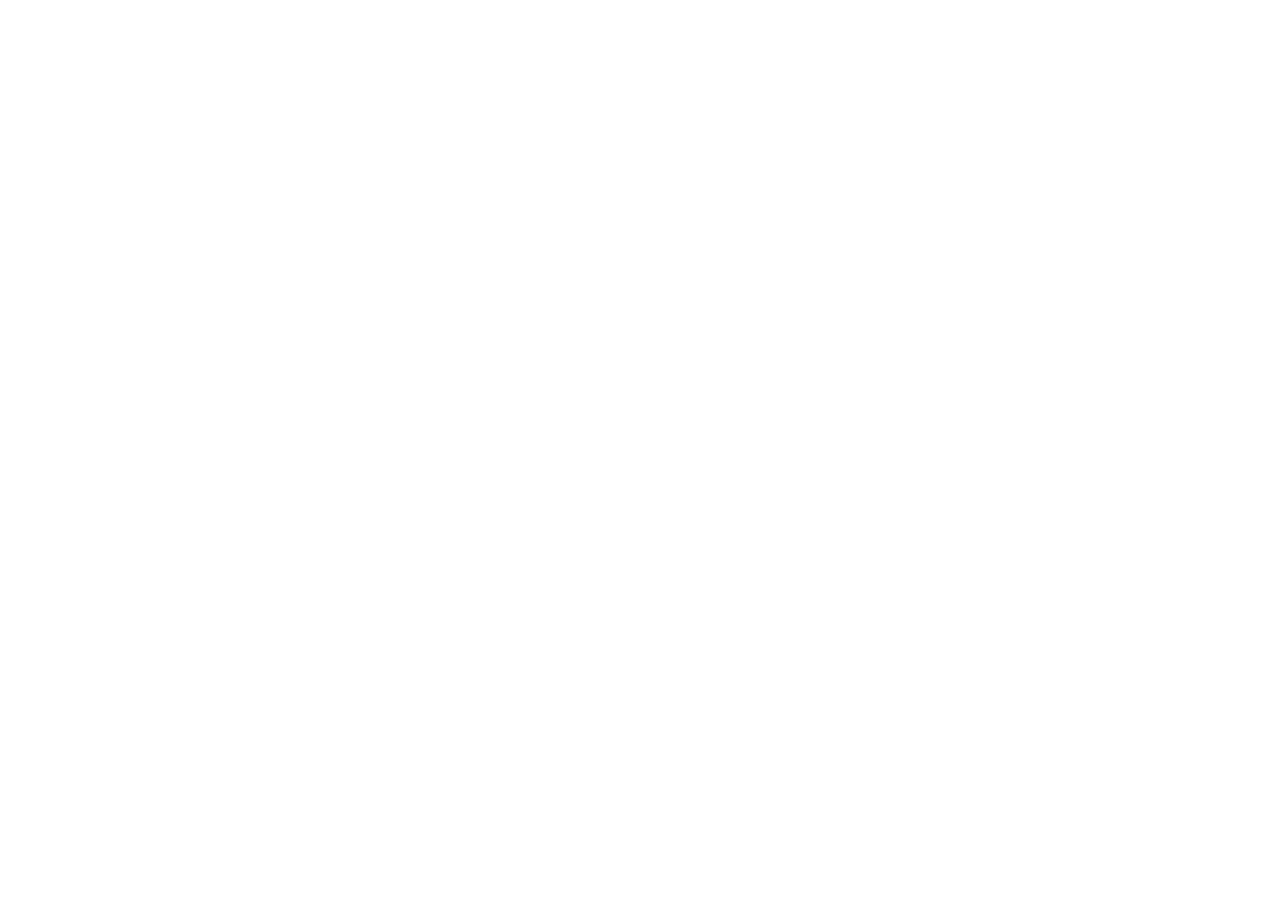
==== index.html @ 11bea451 "Ajout du dossier images" ====
<!DOCTYPE html>
<html lang="fr">

<head>
    <meta charset="UTF-8">
    <meta name="viewport" content="width=device-width, initial-scale=1.0">
    <title>Instant Gagnant - Foot Locker</title>
    <link rel="stylesheet" href="style.css">
</head>

<body>

    <div class="container">

        <div class="gauche">

        <div class="droite">
            

    </div>

    <script src="script.js"></script>

</body>

</html>
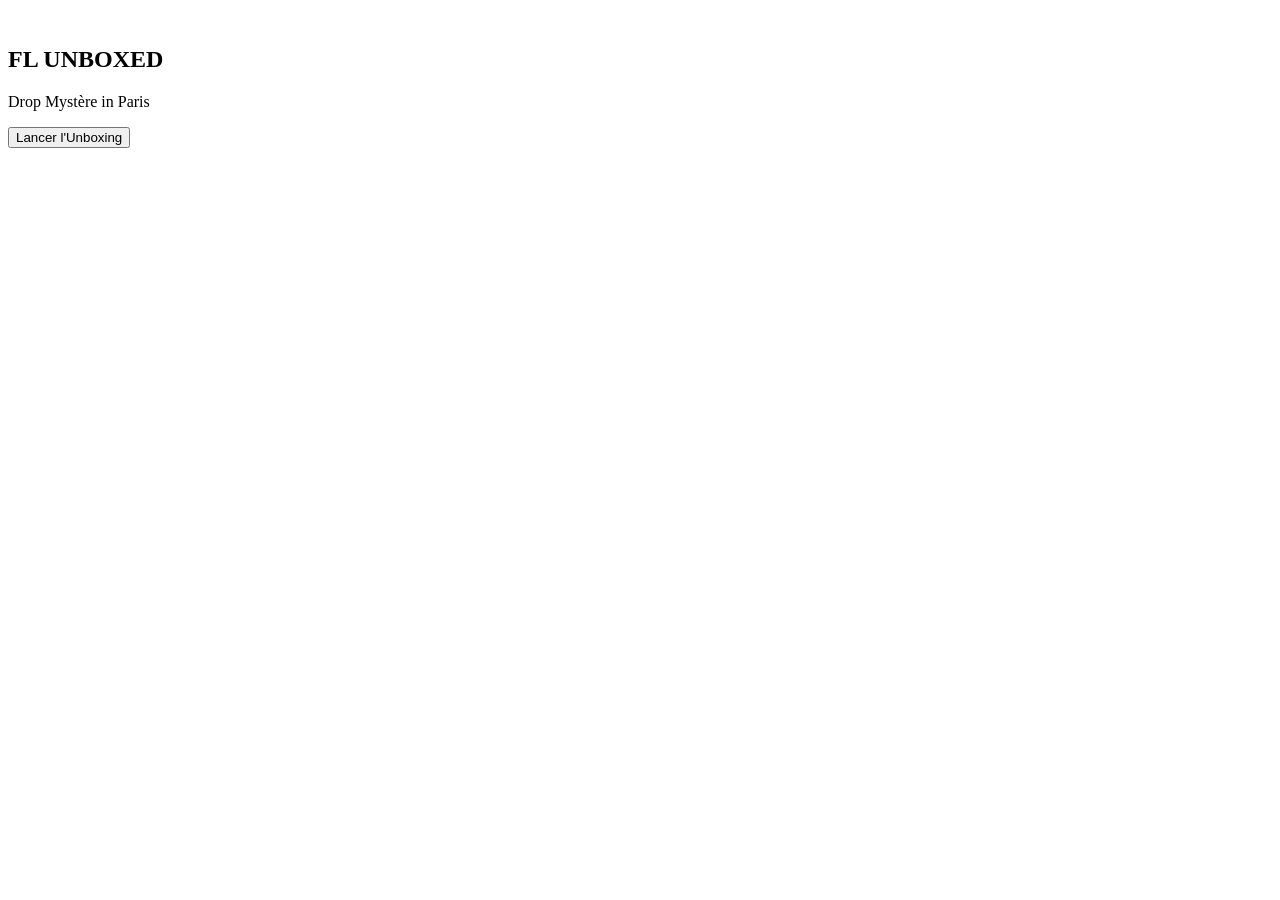
==== commit da1d914e: "Structure de base de la page 1 + Ajouts des logos dans /images" ====
--- a/index.html
+++ b/index.html
@@ -14,13 +14,29 @@
 
         <div class="gauche">
 
+        </div>
+
         <div class="droite">
-            
+            <img>
+
+            <h2> FL UNBOXED</h2>
+
+            <p>Drop Mystère in Paris</p>
+
+
+            <form>
+                
+                
+                <button id="playButton">Lancer l'Unboxing</button>
+            </form>
+
+
+
+        </div>
+
+        <script src="script.js"></script>
 
     </div>
-
-    <script src="script.js"></script>
-
 </body>
 
 </html>
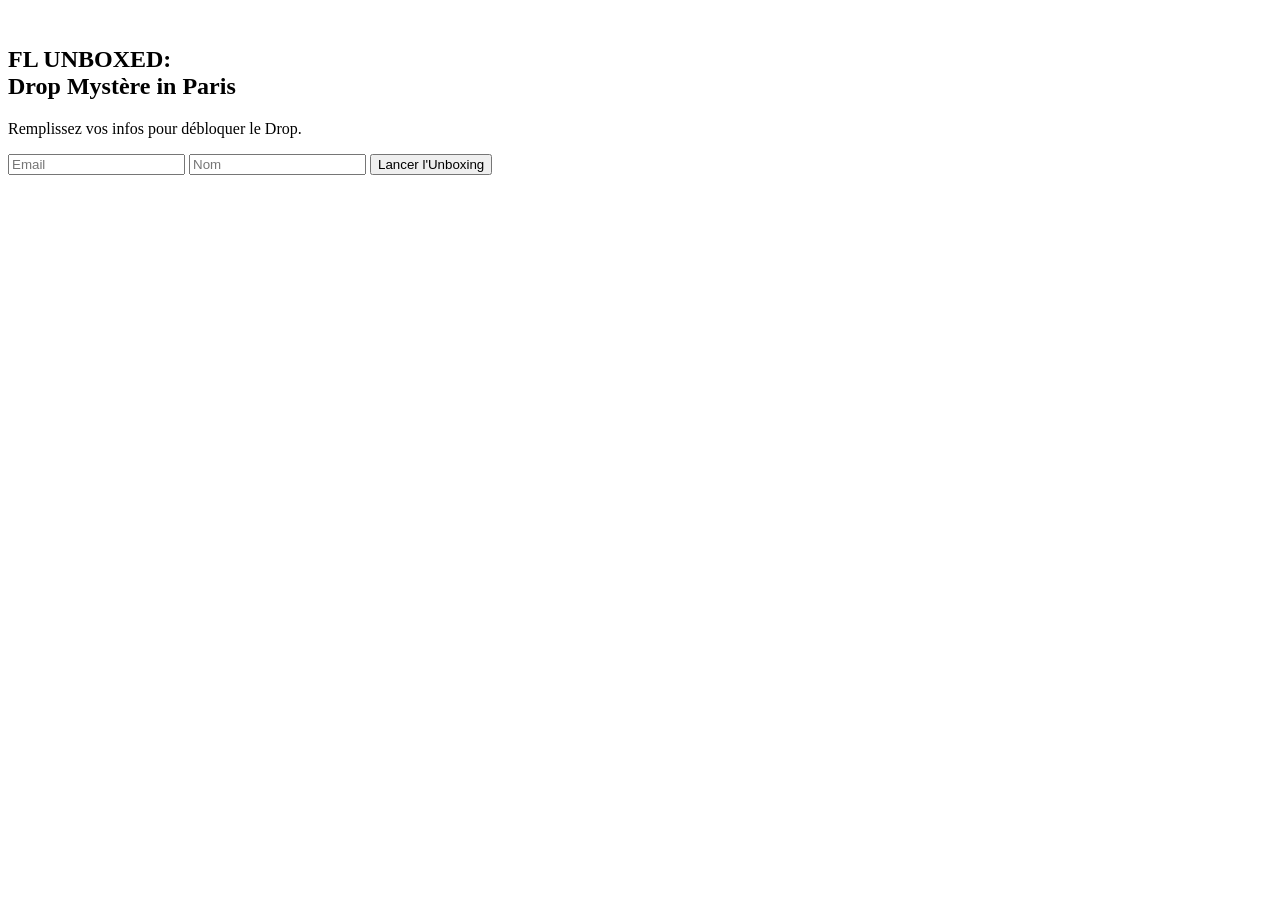
==== commit 6b62c407: "Création du formulaire" ====
--- a/index.html
+++ b/index.html
@@ -19,24 +19,26 @@
         <div class="droite">
             <img>
 
-            <h2> FL UNBOXED</h2>
-
-            <p>Drop Mystère in Paris</p>
-
+            <h2> FL UNBOXED:<br>Drop Mystère in Paris</h2>
+            <p>Remplissez vos infos pour débloquer le Drop.</p>
 
             <form>
-                
-                
-                <button id="playButton">Lancer l'Unboxing</button>
+                <div class="input-group">
+                    <input type="email" placeholder="Email" required>
+                    <input type="text" placeholder="Nom" required>
+
+                    <button id="playButton">Lancer l'Unboxing</button>
             </form>
 
 
 
         </div>
 
-        <script src="script.js"></script>
+
 
     </div>
+
+    <script src="script.js"></script>
 </body>
 
 </html>
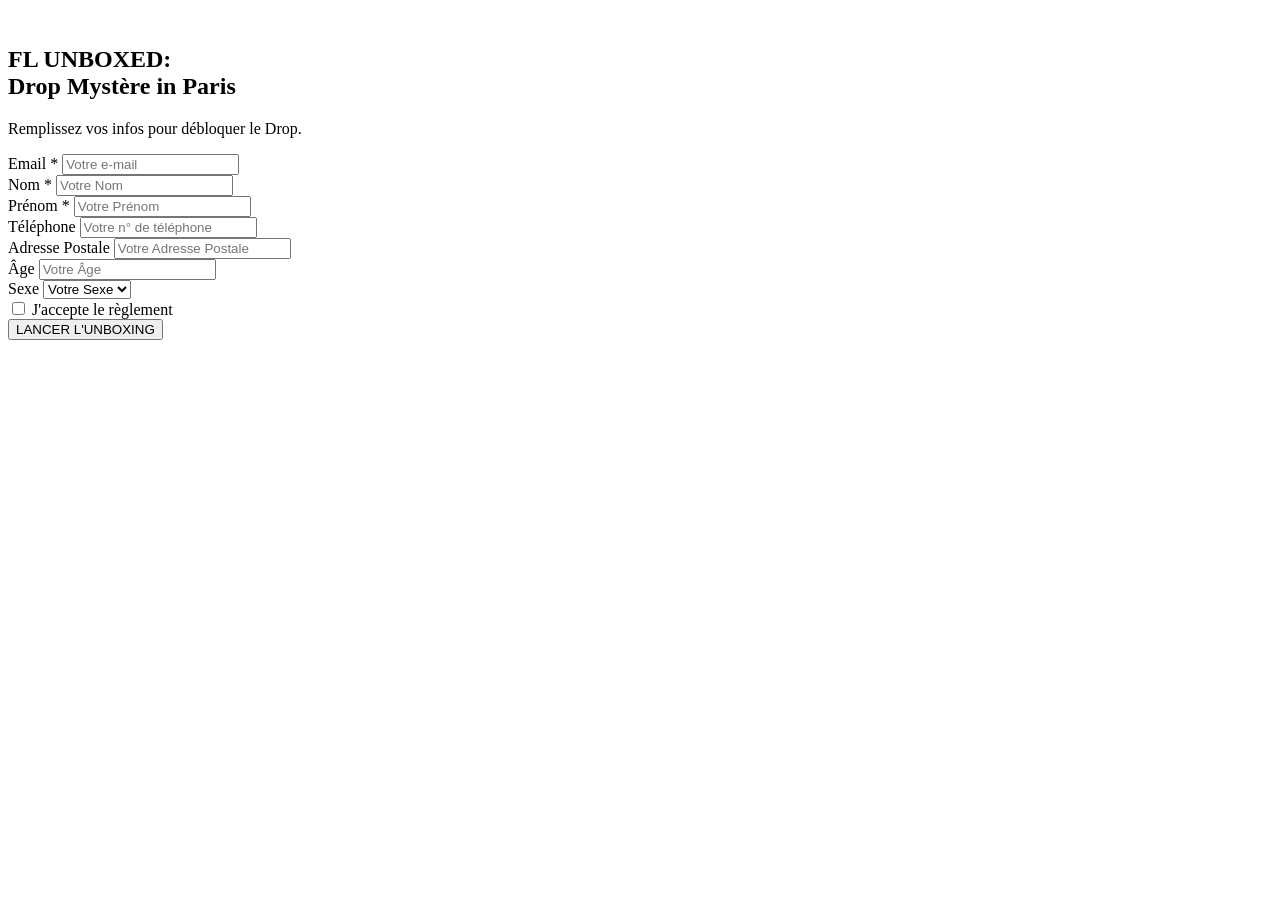
==== commit 40ad528d: "page 1 d" ====
--- a/index.html
+++ b/index.html
@@ -22,12 +22,57 @@
             <h2> FL UNBOXED:<br>Drop Mystère in Paris</h2>
             <p>Remplissez vos infos pour débloquer le Drop.</p>
 
-            <form>
-                <div class="input-group">
-                    <input type="email" placeholder="Email" required>
-                    <input type="text" placeholder="Nom" required>
+            <form id="UnboxingForm">
 
-                    <button id="playButton">Lancer l'Unboxing</button>
+                <div class="form_email">
+                    <label>Email *</label>
+                    <input type="email" placeholder="Votre e-mail" required>
+                </div>
+
+                <div class="form_nom_prenom">
+                    <div class="input_nom">
+                        <label>Nom *</label>
+                        <input type="text" placeholder="Votre Nom" required>
+                    </div>
+                    <div class="input_prenom">
+                        <label>Prénom *</label>
+                        <input type="text" placeholder="Votre Prénom" required>
+                    </div>
+                </div>
+
+                <div class="form_tel_adresse">
+                    <div class="input_tel">
+                        <label>Téléphone</label>
+                        <input type="tel" placeholder="Votre n° de téléphone">
+                    </div>
+                    <div class="input_adresse">
+                        <label>Adresse Postale</label>
+                        <input type="text" placeholder="Votre Adresse Postale">
+                    </div>
+                </div>
+
+                <div class="form_age_sexe">
+                    <div class="input_age">
+                        <label>Âge</label>
+                        <input type="number" placeholder="Votre Âge">
+                    </div>
+                    <div class="input_sexe">
+                        <label>Sexe</label>
+                        <select>
+                            <option value="">Votre Sexe</option>
+                            <option value="H">Homme</option>
+                            <option value="F">Femme</option>
+                        </select>
+                    </div>
+                </div>
+
+                <div class="form_reglement">
+                    <input type="checkbox" id="reglement">
+                    <label for="reglement">J'accepte le règlement</label>
+                </div>
+
+                <button id="playButton" type="submit">LANCER L'UNBOXING</button>
+
             </form>
 
 
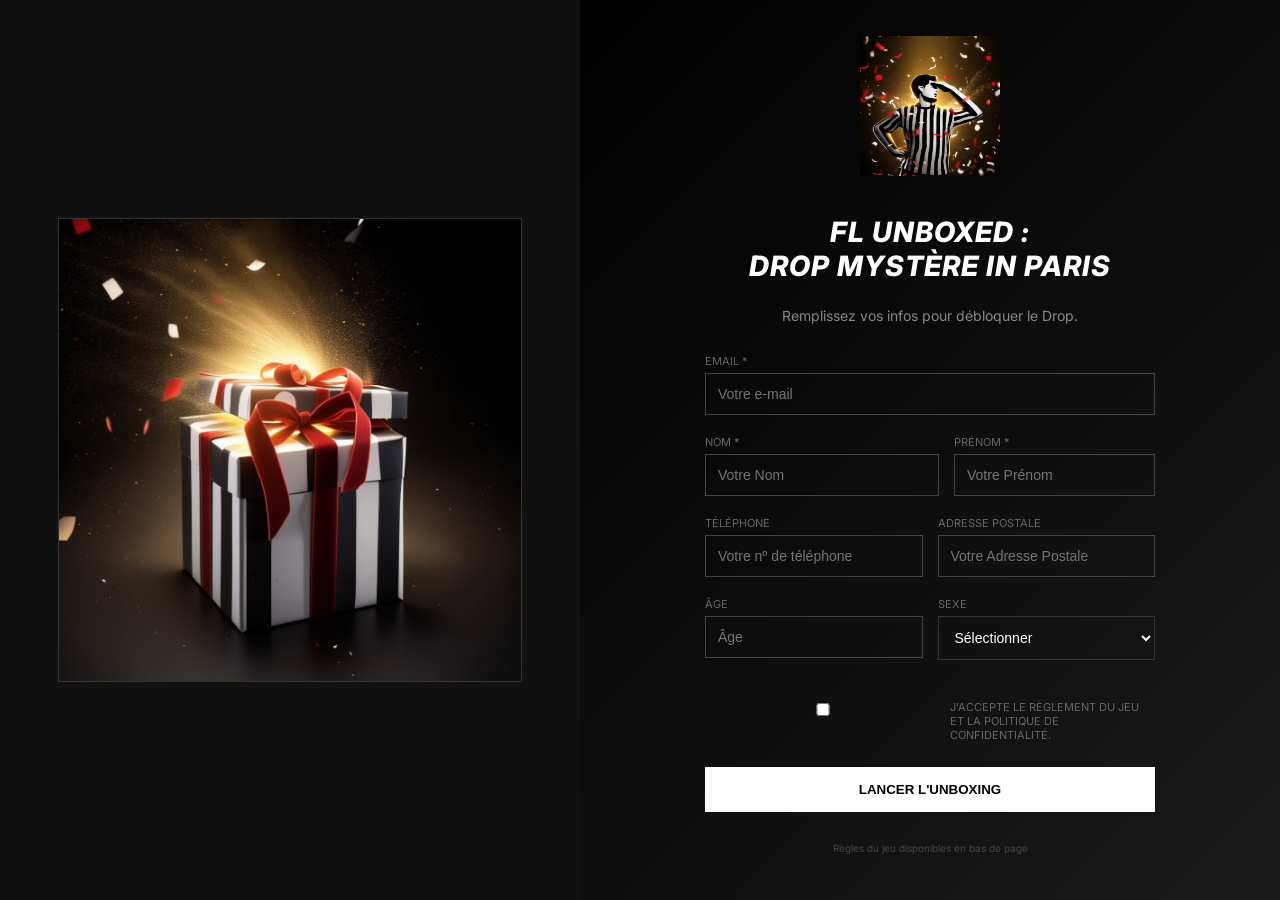
==== commit 1df1a2d4: "Ajout du dégradé noir et gris type Foot LOCKER" ====
--- a/index.html
+++ b/index.html
@@ -1,89 +1,75 @@
 <!DOCTYPE html>
 <html lang="fr">
-
 <head>
     <meta charset="UTF-8">
     <meta name="viewport" content="width=device-width, initial-scale=1.0">
-    <title>Instant Gagnant - Foot Locker</title>
-    <link rel="stylesheet" href="style.css">
+    <title>FL Unboxed - Formulaire</title>
+    <link rel="stylesheet" href="styles.css">
+    <link href="https://fonts.googleapis.com/css2?family=Inter:ital,wght@0,400;0,700;1,800&display=swap" rel="stylesheet">
 </head>
-
 <body>
-
-    <div class="container">
-
-        <div class="gauche">
-
+    <div class="main-container">
+        <div class="hero-image-section">
+            <img src="image/Bo_te Cadeau Sans Texte 4.png" alt="Mystery Drop" class="main-img">
         </div>
 
-        <div class="droite">
-            <img>
-
-            <h2> FL UNBOXED:<br>Drop Mystère in Paris</h2>
-            <p>Remplissez vos infos pour débloquer le Drop.</p>
-
-            <form id="UnboxingForm">
-
-                <div class="form_email">
+        <div class="form-section">
+            <img src="image/Logo Foot Locker Style 3.png" alt="Logo FL" class="logo">
+            <h1 class="title">FL UNBOXED :<br>DROP MYSTÈRE IN PARIS</h1>
+            <p class="subtitle">Remplissez vos infos pour débloquer le Drop.</p>
+            
+            <form class="registration-form">
+                <div class="input-group">
                     <label>Email *</label>
                     <input type="email" placeholder="Votre e-mail" required>
                 </div>
-
-                <div class="form_nom_prenom">
-                    <div class="input_nom">
+                
+                <div class="form-row">
+                    <div class="input-group">
                         <label>Nom *</label>
                         <input type="text" placeholder="Votre Nom" required>
                     </div>
-                    <div class="input_prenom">
+                    <div class=git "input-group">
                         <label>Prénom *</label>
                         <input type="text" placeholder="Votre Prénom" required>
                     </div>
                 </div>
 
-                <div class="form_tel_adresse">
-                    <div class="input_tel">
+                <div class="form-row">
+                    <div class="input-group">
                         <label>Téléphone</label>
-                        <input type="tel" placeholder="Votre n° de téléphone">
+                        <input type="tel" placeholder="Votre nº de téléphone">
                     </div>
-                    <div class="input_adresse">
+                    <div class="input-group">
                         <label>Adresse Postale</label>
                         <input type="text" placeholder="Votre Adresse Postale">
                     </div>
                 </div>
 
-                <div class="form_age_sexe">
-                    <div class="input_age">
+                <div class="form-row">
+                    <div class="input-group">
                         <label>Âge</label>
-                        <input type="number" placeholder="Votre Âge">
+                        <input type="number" placeholder="Âge">
                     </div>
-                    <div class="input_sexe">
+                    <div class="input-group">
                         <label>Sexe</label>
                         <select>
-                            <option value="">Votre Sexe</option>
-                            <option value="H">Homme</option>
-                            <option value="F">Femme</option>
+                            <option value="">Sélectionner</option>
+                            <option value="M">Masculin</option>
+                            <option value="F">Féminin</option>
                         </select>
                     </div>
                 </div>
 
-                <div class="form_reglement">
-                    <input type="checkbox" id="reglement">
-                    <label for="reglement">J'accepte le règlement</label>
+                <div class="checkbox-container">
+                    <input type="checkbox" id="terms" required>
+                    <label for="terms">J'accepte le règlement du jeu et la politique de confidentialité.</label>
                 </div>
 
-                <button id="playButton" type="submit">LANCER L'UNBOXING</button>
-
+                <button type="submit" class="btn-main">Lancer l'unboxing</button>
             </form>
-
-
-
+            <p class="footer-note">Règles du jeu disponibles en bas de page</p>
         </div>
-
-
-
     </div>
-
-    <script src="script.js"></script>
 </body>
-
 </html>
--- a/styles.css
+++ b/styles.css
@@ -0,0 +1,287 @@
+body, html {
+    margin: 0;
+    padding: 0;
+    height: 100%;
+    background-color: #000;
+    color: #fff;
+    font-family: 'Inter', sans-serif;
+}
+
+.main-container {
+    display: flex;
+    min-height: 100vh;
+}
+
+/* Section Image */
+.hero-image-section {
+    flex: 1;
+    display: flex;
+    justify-content: center;
+    align-items: center;
+    background-color: #111;
+}
+
+.main-img {
+    max-width: 80%;
+    height: auto;
+    border: 1px solid #333;
+}
+
+/* Section Formulaire */
+.form-section {
+    flex: 1;
+    padding: 50px;
+    display: flex;
+    flex-direction: column;
+    justify-content: center;
+    align-items: center;
+    background: linear-gradient(135deg, #000 0%, #1a1a1a 100%);
+}
+
+.logo { width: 140px; margin-bottom: 20px; }
+
+.title {
+    font-style: italic;
+    font-weight: 800;
+    font-size: 28px;
+    text-align: center;
+    text-transform: uppercase;
+    margin-bottom: 10px;
+    letter-spacing: 1px;
+}
+
+.subtitle {
+    color: #888;
+    margin-bottom: 40px;
+    font-size: 14px;
+}
+
+.registration-form {
+    width: 100%;
+    max-width: 450px;
+}
+
+.input-group {
+    margin-bottom: 20px;
+}
+
+.form-row {
+    display: flex;
+    gap: 15px;
+}
+
+.form-row .input-group {
+    flex: 1;
+}
+
+label {
+    display: block;
+    font-size: 11px;
+    color: #666;
+    text-transform: uppercase;
+    margin-bottom: 5px;
+}
+
+input, select {
+    width: 100%;
+    padding: 12px;
+    background-color: transparent;
+    border: 1px solid #333;
+    color: #fff;
+    font-size: 14px;
+    box-sizing: border-box;
+}
+
+.checkbox-container {
+    display: flex;
+    align-items: flex-start;
+    gap: 10px;
+    font-size: 11px;
+    color: #888;
+    margin: 20px 0;
+}
+
+.btn-main {
+    width: 100%;
+    padding: 15px;
+    background-color: #fff;
+    color: #000;
+    border: none;
+    font-weight: bold;
+    text-transform: uppercase;
+    cursor: pointer;
+    transition: 0.3s;
+}
+
+.btn-main:hover {
+    background-color: #ddd;
+}
+
+.footer-note {
+    font-size: 10px;
+    color: #444;
+    margin-top: 30px;
+}
+
+
+/* ============== ============== ==============   CSS de la page2 ============== ============== ============== */
+
+
+body {
+    margin: 0;
+    height: 100vh;
+    background-color: #1a1a1a; /* Fond de la page sombre */
+    color: #fff;
+    font-family: 'Inter', sans-serif;
+    display: flex;
+    flex-direction: column;
+    justify-content: center;
+    align-items: center;
+}
+
+.status-text {
+    font-style: italic;
+    font-weight: 800;
+    font-size: 24px;
+    margin-bottom: 40px;
+    letter-spacing: 2px;
+    text-transform: uppercase;
+}
+
+.box-container {
+    width: 520px;  /* Taille exacte Figma */
+    height: 520px; /* Taille exacte Figma */
+    background-color: #333333; /* Couleur Figma */
+    border: 1px solid #ffffff; /* Bordure 1px blanche */
+    display: flex;
+    justify-content: center;
+    align-items: center;
+    margin-bottom: 50px;
+    overflow: hidden; /* Pour que l'image ne dépasse pas si elle est plus grande */
+}
+
+.box-image {
+    width: 100%;
+    height: 100%;
+    object-fit: cover; /* L'image remplira tout le cadre sans être déformée */
+}
+
+.btn-action {
+    width: 400px; /* Taille approximative du bouton blanc */
+    padding: 18px 0;
+    background-color: #ffffff;
+    color: #000000;
+    border: none;
+    font-weight: bold;
+    font-size: 16px;
+    text-transform: uppercase;
+    cursor: pointer;
+    transition: opacity 0.2s;
+}
+
+.btn-action:hover {
+    opacity: 0.9;
+}
+
+
+/* ============== ============== ==============   CSS de la page3 ============== ============== ============== */
+/* --- SECTION DES HALOS LUMINEUX (GLOWS) --- */
+
+
+/* --- BASE --- */
+* { box-sizing: border-box; }
+body, html {
+    margin: 0; padding: 0;
+    height: 100%;
+    background-color: #000;
+    color: #fff;
+    font-family: 'Inter', sans-serif;
+}
+
+.bg-pattern {
+    background: repeating-linear-gradient(90deg, #000, #000 2px, #0c0c0c 2px, #0c0c0c 4px);
+}
+
+.flex-centered { display: flex; flex-direction: column; align-items: center; justify-content: center; }
+.no-scroll { overflow: hidden; }
+
+/* --- TITRES --- */
+.main-title { font-style: italic; font-weight: 800; text-transform: uppercase; letter-spacing: 1px; margin: 10px 0; }
+.centered { text-align: center; }
+.subtitle { color: #888; margin-bottom: 30px; font-size: 14px; }
+
+/* --- CADRES & IMAGES --- */
+.mystery-box-frame, .media-frame {
+    border: 1px solid #ffffff;
+    background-color: #333333;
+    position: relative;
+    overflow: hidden;
+    display: flex;
+    justify-content: center;
+    align-items: center;
+}
+
+.frame-520 { width: 520px; height: 520px; margin: 40px 0; }
+.frame-538 { width: 538px; height: 539px; margin: 30px 0; }
+
+.contained-img {
+    max-width: 85%;
+    max-height: 85%;
+    object-fit: contain;
+    z-index: 2;
+}
+
+/* --- LOGO INTÉGRÉ DANS LE CADRE --- */
+.logo-header-box {
+    position: absolute;
+    top: 0;
+    left: 50%;
+    transform: translateX(-50%);
+    background-color: #ffffff;
+    width: 120px;
+    height: 60px;
+    display: flex;
+    justify-content: center;
+    align-items: center;
+    z-index: 5;
+    padding: 5px;
+}
+.logo-fit { max-width: 90%; max-height: 90%; object-fit: contain; }
+
+/* --- DÉCORATION WIREFRAME --- */
+.wireframe-lines::before, .wireframe-lines::after {
+    content: '';
+    position: absolute;
+    background: rgba(255,255,255,0.1);
+    width: 150%; height: 1px;
+    z-index: 1;
+}
+.wireframe-lines::before { transform: rotate(45deg); }
+.wireframe-lines::after { transform: rotate(-45deg); }
+
+/* --- BOUTONS --- */
+.btn-primary {
+    background: #ffffff; color: #000; border: none; padding: 15px;
+    font-weight: bold; text-transform: uppercase; cursor: pointer; width: 100%;
+}
+.btn-large { width: 400px; padding: 20px; }
+
+/* --- GLOWS --- */
+.corner-glow { position: absolute; width: 450px; height: 450px; border-radius: 50%; filter: blur(100px); opacity: 0.5; z-index: 0; }
+.red-glow { top: -100px; left: -100px; background: #ff0000; }
+.magenta-glow { top: -100px; right: -100px; background: #ff00ff; }
+.cyan-glow { bottom: -100px; left: -100px; background: #00ffff; }
+.green-glow { bottom: -100px; right: -100px; background: #00ff00; }
+
+/* --- LAYOUT INSCRIPTION --- */
+.registration-layout { display: flex; height: 100vh; }
+.hero-section { flex: 1; display: flex; align-items: center; justify-content: center; padding: 40px; }
+.media-frame { width: 100%; height: 85%; }
+.form-section { flex: 1; padding: 60px; display: flex; flex-direction: column; justify-content: center; }
+.field-row { display: flex; gap: 15px; }
+.field, .field-full { margin-bottom: 15px; width: 100%; }
+input { width: 100%; background: transparent; border: 1px solid #444; color: #fff; padding: 12px; }
+
+/* --- SPINNER --- */
+.custom-spinner { width: 35px; height: 35px; border: 3px solid rgba(255,255,255,0.2); border-top: 3px solid #fff; border-radius: 50%; animation: spin 1s linear infinite; }
+@keyframes spin { to { transform: rotate(360deg); } }
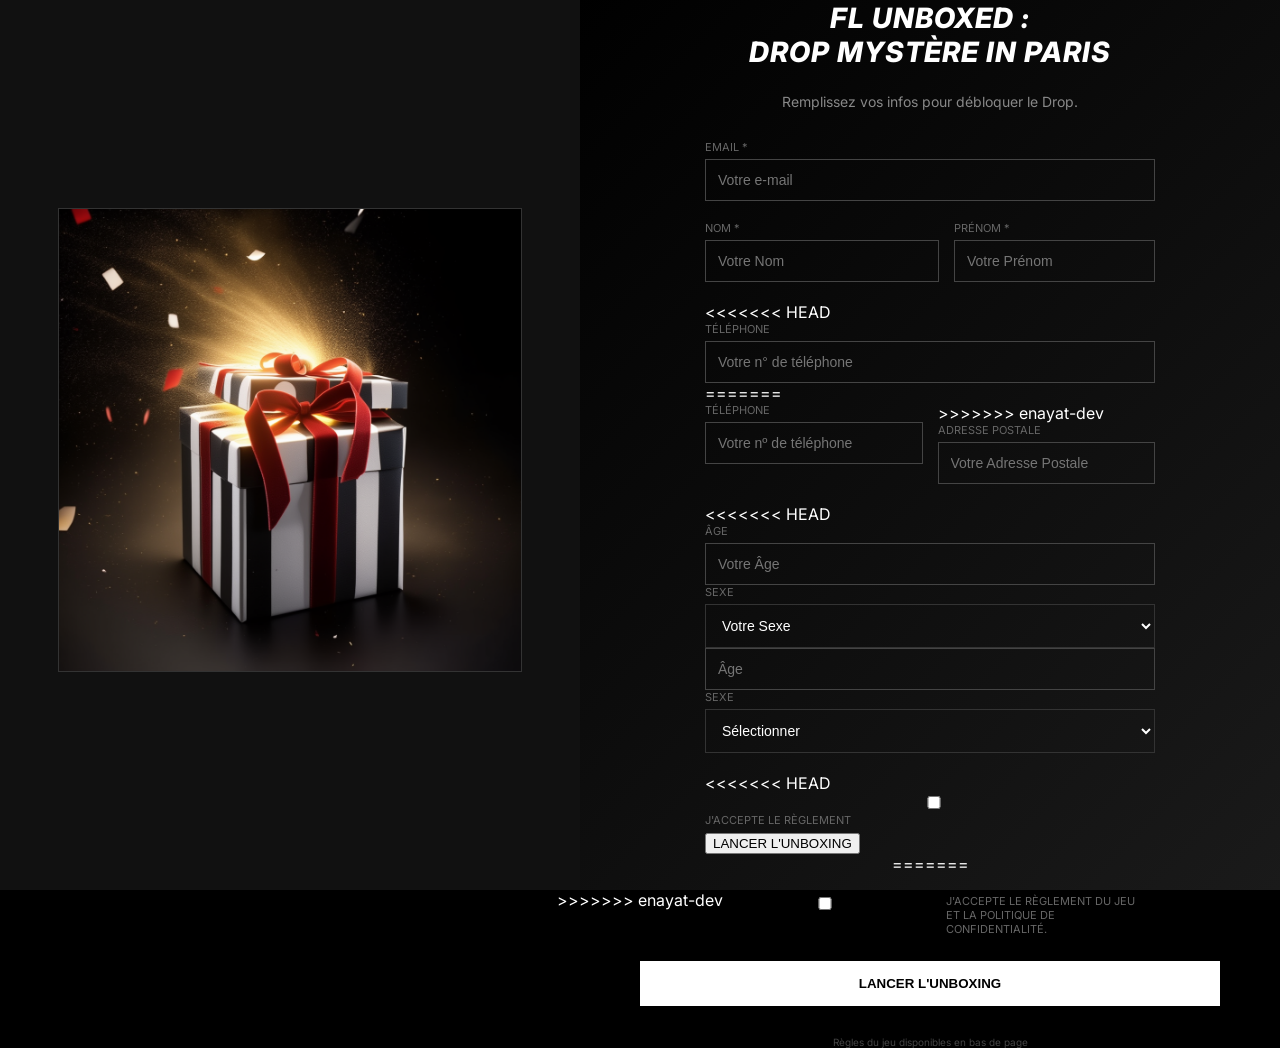
==== commit 5be1c613: "Résolution du conflit sur index.html" ====
--- a/index.html
+++ b/index.html
@@ -35,17 +35,39 @@
                     </div>
                 </div>
 
+<<<<<<< HEAD
+                <div class="form_tel_adresse">
+                    <div class="input_tel">
+                        <label>Téléphone</label>
+                        <input type="tel" placeholder="Votre n° de téléphone">
+                    </div>
+                    <div class="input_adresse">
+=======
                 <div class="form-row">
                     <div class="input-group">
                         <label>Téléphone</label>
                         <input type="tel" placeholder="Votre nº de téléphone">
                     </div>
                     <div class="input-group">
+>>>>>>> enayat-dev
                         <label>Adresse Postale</label>
                         <input type="text" placeholder="Votre Adresse Postale">
                     </div>
                 </div>
 
+<<<<<<< HEAD
+                <div class="form_age_sexe">
+                    <div class="input_age">
+                        <label>Âge</label>
+                        <input type="number" placeholder="Votre Âge">
+                    </div>
+                    <div class="input_sexe">
+                        <label>Sexe</label>
+                        <select>
+                            <option value="">Votre Sexe</option>
+                            <option value="H">Homme</option>
+                            <option value="F">Femme</option>
+=======
                 <div class="form-row">
                     <div class="input-group">
                         <label>Âge</label>
@@ -57,10 +79,33 @@
                             <option value="">Sélectionner</option>
                             <option value="M">Masculin</option>
                             <option value="F">Féminin</option>
+>>>>>>> enayat-dev
                         </select>
                     </div>
                 </div>
 
+<<<<<<< HEAD
+                <div class="form_reglement">
+                    <input type="checkbox" id="reglement">
+                    <label for="reglement">J'accepte le règlement</label>
+                </div>
+
+                <button id="playButton" type="submit">LANCER L'UNBOXING</button>
+
+            </form>
+
+
+
+        </div>
+
+
+
+    </div>
+
+    <script src="script.js"></script>
+</body>
+
+=======
                 <div class="checkbox-container">
                     <input type="checkbox" id="terms" required>
                     <label for="terms">J'accepte le règlement du jeu et la politique de confidentialité.</label>
@@ -72,4 +117,5 @@
         </div>
     </div>
 </body>
+>>>>>>> enayat-dev
 </html>
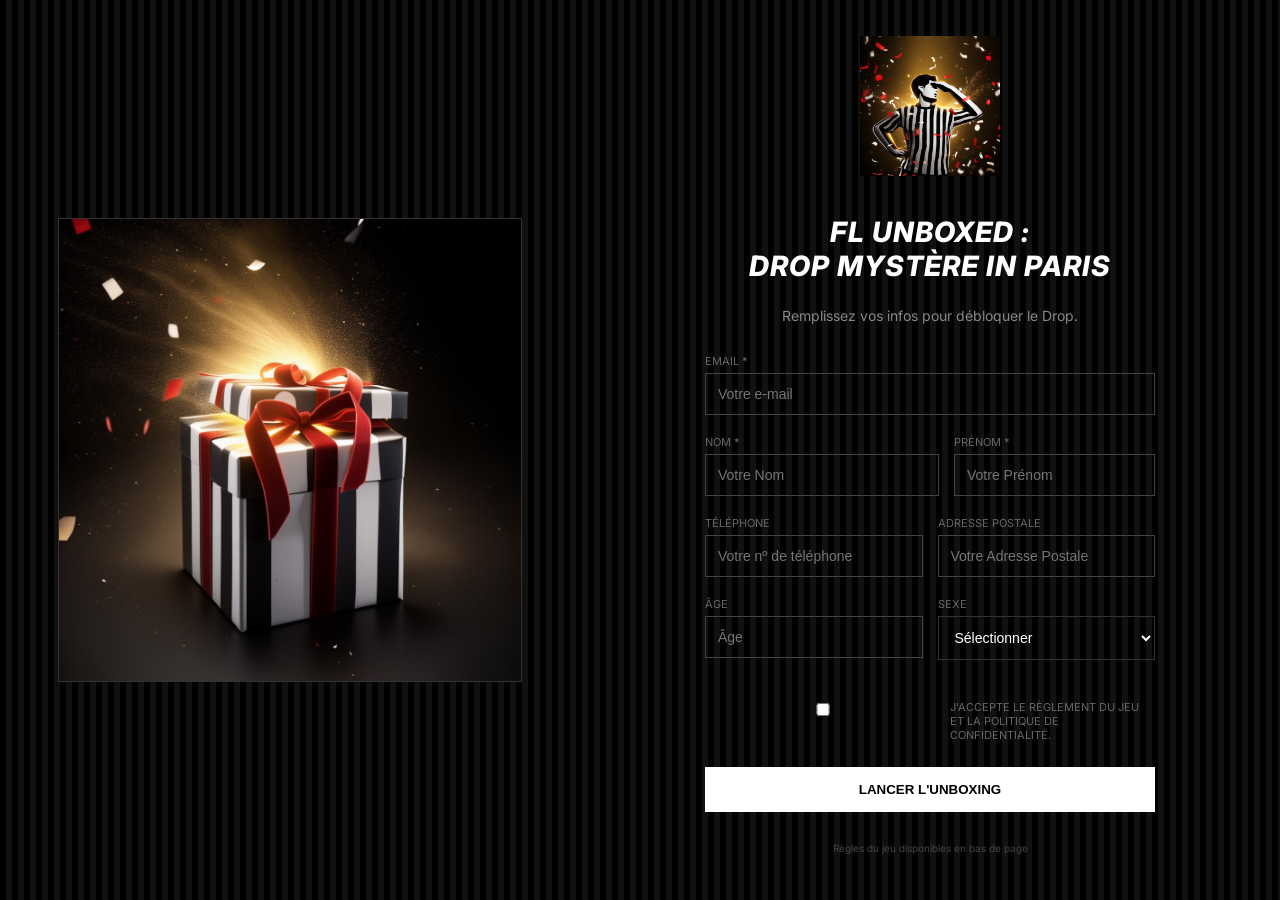
==== commit f363e1a4: "final" ====
--- a/index.html
+++ b/index.html
@@ -4,17 +4,17 @@
     <meta charset="UTF-8">
     <meta name="viewport" content="width=device-width, initial-scale=1.0">
     <title>FL Unboxed - Formulaire</title>
-    <link rel="stylesheet" href="styles.css">
+    <link rel="stylesheet" href="./css/style.css">
     <link href="https://fonts.googleapis.com/css2?family=Inter:ital,wght@0,400;0,700;1,800&display=swap" rel="stylesheet">
 </head>
 <body>
     <div class="main-container">
         <div class="hero-image-section">
-            <img src="image/Bo_te Cadeau Sans Texte 4.png" alt="Mystery Drop" class="main-img">
+            <img src="images/Bo_te Cadeau Sans Texte 4.png" alt="Mystery Drop" class="main-img">
         </div>
 
         <div class="form-section">
-            <img src="image/Logo Foot Locker Style 3.png" alt="Logo FL" class="logo">
+            <img src="images/Logo Foot Locker Style 3.png" alt="Logo FL" class="logo">
             <h1 class="title">FL UNBOXED :<br>DROP MYSTÈRE IN PARIS</h1>
             <p class="subtitle">Remplissez vos infos pour débloquer le Drop.</p>
             
@@ -35,39 +35,17 @@
                     </div>
                 </div>
 
-<<<<<<< HEAD
-                <div class="form_tel_adresse">
-                    <div class="input_tel">
-                        <label>Téléphone</label>
-                        <input type="tel" placeholder="Votre n° de téléphone">
-                    </div>
-                    <div class="input_adresse">
-=======
                 <div class="form-row">
                     <div class="input-group">
                         <label>Téléphone</label>
                         <input type="tel" placeholder="Votre nº de téléphone">
                     </div>
                     <div class="input-group">
->>>>>>> enayat-dev
                         <label>Adresse Postale</label>
                         <input type="text" placeholder="Votre Adresse Postale">
                     </div>
                 </div>
 
-<<<<<<< HEAD
-                <div class="form_age_sexe">
-                    <div class="input_age">
-                        <label>Âge</label>
-                        <input type="number" placeholder="Votre Âge">
-                    </div>
-                    <div class="input_sexe">
-                        <label>Sexe</label>
-                        <select>
-                            <option value="">Votre Sexe</option>
-                            <option value="H">Homme</option>
-                            <option value="F">Femme</option>
-=======
                 <div class="form-row">
                     <div class="input-group">
                         <label>Âge</label>
@@ -79,33 +57,10 @@
                             <option value="">Sélectionner</option>
                             <option value="M">Masculin</option>
                             <option value="F">Féminin</option>
->>>>>>> enayat-dev
                         </select>
                     </div>
                 </div>
 
-<<<<<<< HEAD
-                <div class="form_reglement">
-                    <input type="checkbox" id="reglement">
-                    <label for="reglement">J'accepte le règlement</label>
-                </div>
-
-                <button id="playButton" type="submit">LANCER L'UNBOXING</button>
-
-            </form>
-
-
-
-        </div>
-
-
-
-    </div>
-
-    <script src="script.js"></script>
-</body>
-
-=======
                 <div class="checkbox-container">
                     <input type="checkbox" id="terms" required>
                     <label for="terms">J'accepte le règlement du jeu et la politique de confidentialité.</label>
@@ -117,5 +72,4 @@
         </div>
     </div>
 </body>
->>>>>>> enayat-dev
 </html>
--- a/css/style.css
+++ b/css/style.css
@@ -0,0 +1,435 @@
+body,
+html {
+    margin: 0;
+    padding: 0;
+    height: 100%;
+    background: repeating-linear-gradient(90deg, #000, #000 6px, #111 6px, #111 12px);
+    color: #fff;
+    font-family: 'Inter', sans-serif;
+}
+
+.main-container {
+    display: flex;
+    min-height: 100vh;
+}
+
+/* Section Image */
+.hero-image-section {
+    flex: 1;
+    display: flex;
+    justify-content: center;
+    align-items: center;
+    background: transparent;
+}
+
+.main-img {
+    max-width: 80%;
+    height: auto;
+    border: 1px solid #333;
+}
+
+/* Section Formulaire */
+.form-section {
+    flex: 1;
+    padding: 50px;
+    display: flex;
+    flex-direction: column;
+    justify-content: center;
+    align-items: center;
+    background: transparent;
+}
+
+.logo {
+    width: 140px;
+    margin-bottom: 20px;
+}
+
+.title {
+    font-style: italic;
+    font-weight: 800;
+    font-size: 28px;
+    text-align: center;
+    text-transform: uppercase;
+    margin-bottom: 10px;
+    letter-spacing: 1px;
+}
+
+.subtitle {
+    color: #888;
+    margin-bottom: 40px;
+    font-size: 14px;
+}
+
+.registration-form {
+    width: 100%;
+    max-width: 450px;
+}
+
+.input-group {
+    margin-bottom: 20px;
+}
+
+.form-row {
+    display: flex;
+    gap: 15px;
+}
+
+.form-row .input-group {
+    flex: 1;
+}
+
+label {
+    display: block;
+    font-size: 11px;
+    color: #666;
+    text-transform: uppercase;
+    margin-bottom: 5px;
+}
+
+input,
+select {
+    width: 100%;
+    padding: 12px;
+    background-color: transparent;
+    border: 1px solid #333;
+    color: #fff;
+    font-size: 14px;
+    box-sizing: border-box;
+}
+
+.checkbox-container {
+    display: flex;
+    align-items: flex-start;
+    gap: 10px;
+    font-size: 11px;
+    color: #888;
+    margin: 20px 0;
+}
+
+.btn-main {
+    width: 100%;
+    padding: 15px;
+    background-color: #fff;
+    color: #000;
+    border: none;
+    font-weight: bold;
+    text-transform: uppercase;
+    cursor: pointer;
+    transition: 0.3s;
+}
+
+.btn-main:hover {
+    background-color: #ddd;
+}
+
+.footer-note {
+    font-size: 10px;
+    color: #444;
+    margin-top: 30px;
+}
+
+
+/* ============== ============== ==============   CSS de la page2 ============== ============== ============== */
+
+
+body {
+    margin: 0;
+    height: 100vh;
+    background: repeating-linear-gradient(90deg, #000, #000 6px, #111 6px, #111 12px);
+    color: #fff;
+    font-family: 'Inter', sans-serif;
+    display: flex;
+    flex-direction: column;
+    justify-content: center;
+    align-items: center;
+}
+
+.status-text {
+    font-style: italic;
+    font-weight: 800;
+    font-size: 24px;
+    margin-bottom: 40px;
+    letter-spacing: 2px;
+    text-transform: uppercase;
+}
+
+.box-container {
+    width: 520px;
+    /* Taille exacte Figma */
+    height: 520px;
+    /* Taille exacte Figma */
+    background-color: #333333;
+    /* Couleur Figma */
+    border: 1px solid #ffffff;
+    /* Bordure 1px blanche */
+    display: flex;
+    justify-content: center;
+    align-items: center;
+    margin-bottom: 50px;
+    overflow: hidden;
+    /* Pour que l'image ne dépasse pas si elle est plus grande */
+}
+
+.box-image {
+    width: 100%;
+    height: 100%;
+    object-fit: cover;
+    /* L'image remplira tout le cadre sans être déformée */
+}
+
+.btn-action {
+    width: 400px;
+    /* Taille approximative du bouton blanc */
+    padding: 18px 0;
+    background-color: #ffffff;
+    color: #000000;
+    border: none;
+    font-weight: bold;
+    font-size: 16px;
+    text-transform: uppercase;
+    cursor: pointer;
+    transition: opacity 0.2s;
+}
+
+.btn-action:hover {
+    opacity: 0.9;
+}
+
+
+/* ============== ============== ==============   CSS de la page3 ============== ============== ============== */
+/* --- SECTION DES HALOS LUMINEUX (GLOWS) --- */
+
+
+/* --- BASE --- */
+* {
+    box-sizing: border-box;
+}
+
+body,
+html {
+    margin: 0;
+    padding: 0;
+    height: 100%;
+    background-color: #000;
+    color: #fff;
+    font-family: 'Inter', sans-serif;
+}
+
+.bg-pattern {
+    background: repeating-linear-gradient(90deg, #000, #000 6px, #111 6px, #111 12px);
+}
+
+.flex-centered {
+    display: flex;
+    flex-direction: column;
+    align-items: center;
+    justify-content: center;
+}
+
+.no-scroll {
+    overflow: hidden;
+}
+
+/* --- TITRES --- */
+.main-title {
+    font-style: italic;
+    font-weight: 800;
+    text-transform: uppercase;
+    letter-spacing: 1px;
+    margin: 10px 0;
+}
+
+.centered {
+    text-align: center;
+}
+
+.subtitle {
+    color: #888;
+    margin-bottom: 30px;
+    font-size: 14px;
+}
+
+/* --- CADRES & IMAGES --- */
+.mystery-box-frame,
+.media-frame {
+    
+    position: relative;
+    overflow: hidden;
+    display: flex;
+    justify-content: center;
+    align-items: center;
+}
+
+.frame-520 {
+    width: 520px;
+    height: 520px;
+    margin: 40px 0;
+}
+
+.frame-538 {
+    width: 538px;
+    height: 539px;
+    margin: 30px 0;
+}
+
+.contained-img {
+    max-width: 85%;
+    max-height: 85%;
+    object-fit: contain;
+    z-index: 2;
+}
+
+/* --- LOGO INTÉGRÉ DANS LE CADRE --- */
+.logo-header-box {
+    position: absolute;
+    top: 0;
+    left: 50%;
+    transform: translateX(-50%);
+    
+    width: 120px;
+    height: 60px;
+    display: flex;
+    justify-content: center;
+    align-items: center;
+    z-index: 5;
+    padding: 5px;
+}
+
+.logo-fit {
+    max-width: 90%;
+    max-height: 90%;
+    object-fit: contain;
+}
+
+/* --- DÉCORATION WIREFRAME --- */
+.wireframe-lines::before,
+.wireframe-lines::after {
+    content: '';
+    position: absolute;
+    background: rgba(255, 255, 255, 0.1);
+    width: 150%;
+    height: 1px;
+    z-index: 1;
+}
+
+.wireframe-lines::before {
+    transform: rotate(45deg);
+}
+
+.wireframe-lines::after {
+    transform: rotate(-45deg);
+}
+
+/* --- BOUTONS --- */
+.btn-primary {
+    background: #ffffff;
+    color: #000;
+    border: none;
+    padding: 15px;
+    font-weight: bold;
+    text-transform: uppercase;
+    cursor: pointer;
+    width: 100%;
+}
+
+.btn-large {
+    width: 400px;
+    padding: 20px;
+}
+
+/* --- GLOWS --- */
+.corner-glow {
+    position: absolute;
+    width: 450px;
+    height: 450px;
+    border-radius: 50%;
+    filter: blur(100px);
+    opacity: 0.5;
+    z-index: 0;
+}
+
+.red-glow {
+    top: -100px;
+    left: -100px;
+    background: #ff0000;
+}
+
+.magenta-glow {
+    top: -100px;
+    right: -100px;
+    background: #ff00ff;
+}
+
+.cyan-glow {
+    bottom: -100px;
+    left: -100px;
+    background: #00ffff;
+}
+
+.green-glow {
+    bottom: -100px;
+    right: -100px;
+    background: #00ff00;
+}
+
+/* --- LAYOUT INSCRIPTION --- */
+.registration-layout {
+    display: flex;
+    height: 100vh;
+}
+
+.hero-section {
+    flex: 1;
+    display: flex;
+    align-items: center;
+    justify-content: center;
+    padding: 40px;
+}
+
+.media-frame {
+    width: 100%;
+    height: 85%;
+}
+
+.form-section {
+    flex: 1;
+    padding: 60px;
+    display: flex;
+    flex-direction: column;
+    justify-content: center;
+}
+
+.field-row {
+    display: flex;
+    gap: 15px;
+}
+
+.field,
+.field-full {
+    margin-bottom: 15px;
+    width: 100%;
+}
+
+input {
+    width: 100%;
+    background: transparent;
+    border: 1px solid #444;
+    color: #fff;
+    padding: 12px;
+}
+
+/* --- SPINNER --- */
+.custom-spinner {
+    width: 35px;
+    height: 35px;
+    border: 3px solid rgba(255, 255, 255, 0.2);
+    border-top: 3px solid #fff;
+    border-radius: 50%;
+    animation: spin 1s linear infinite;
+}
+
+@keyframes spin {
+    to {
+        transform: rotate(360deg);
+    }
+}
